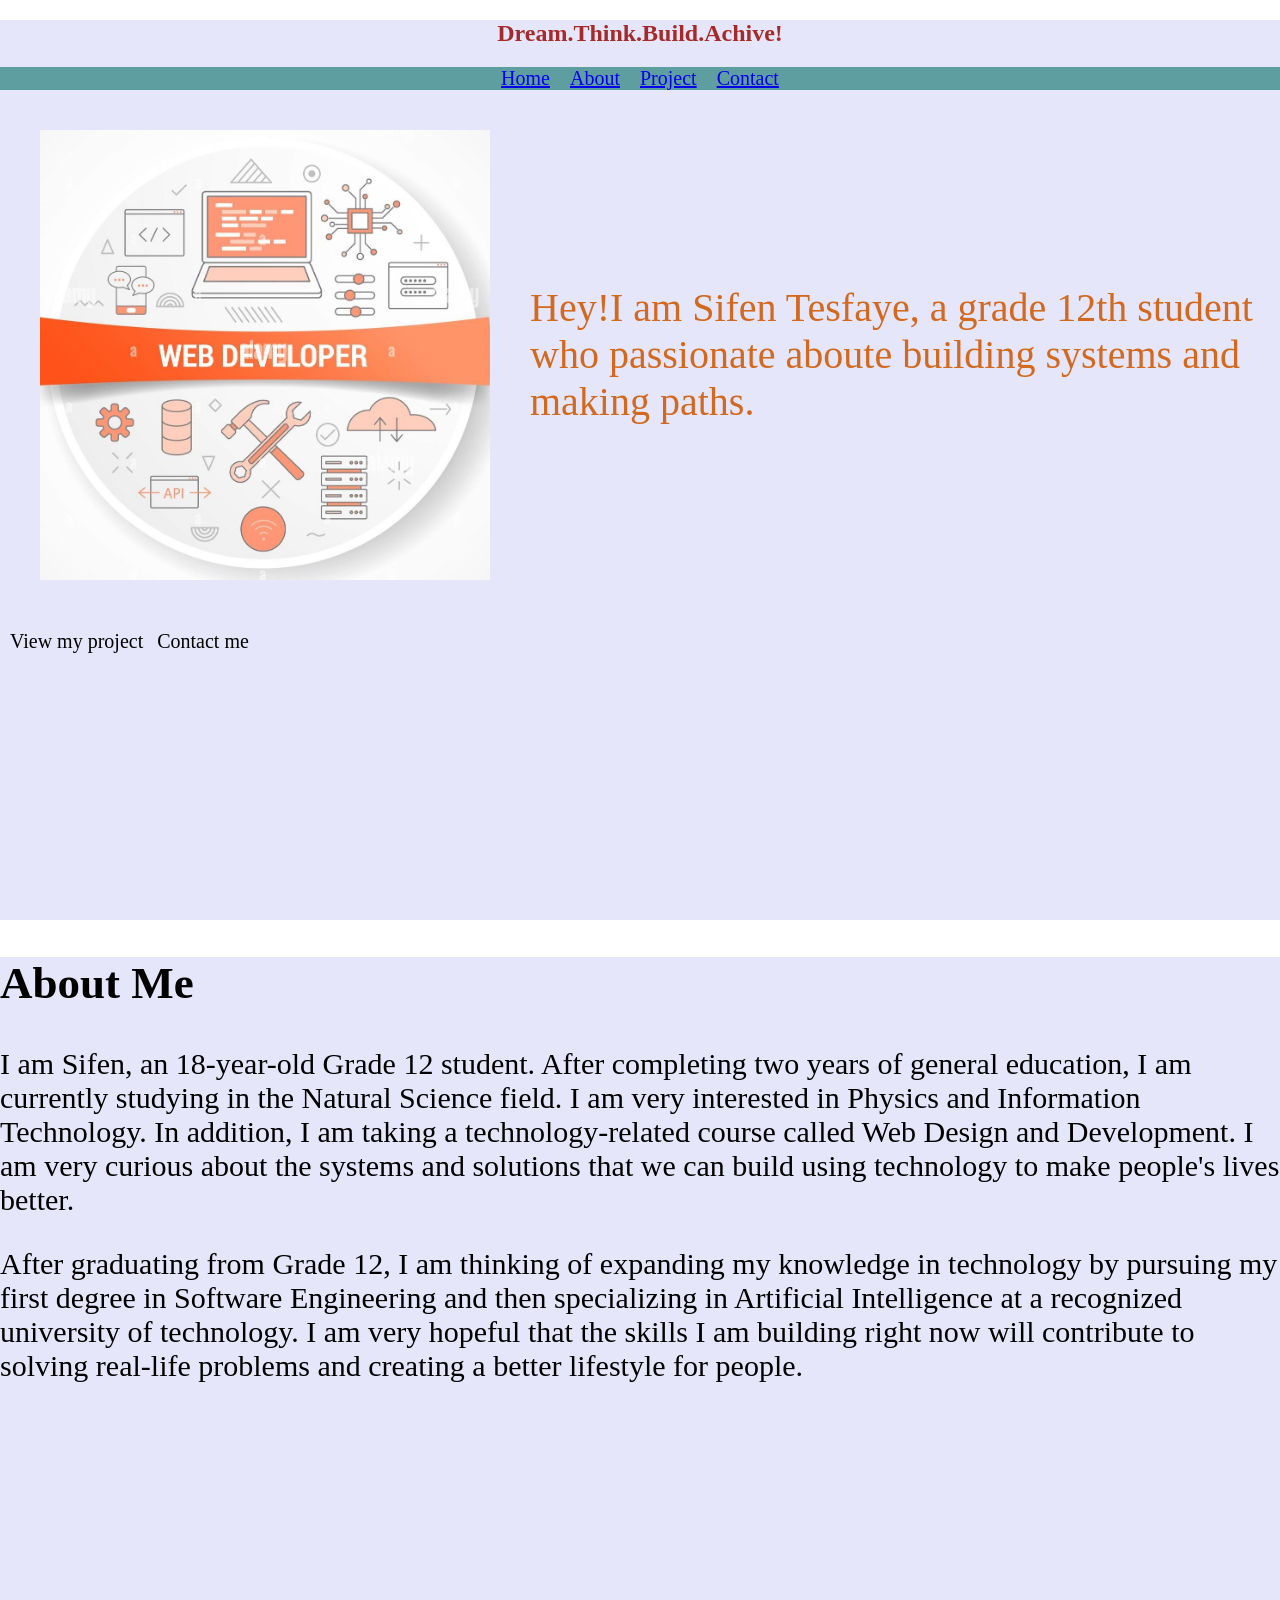
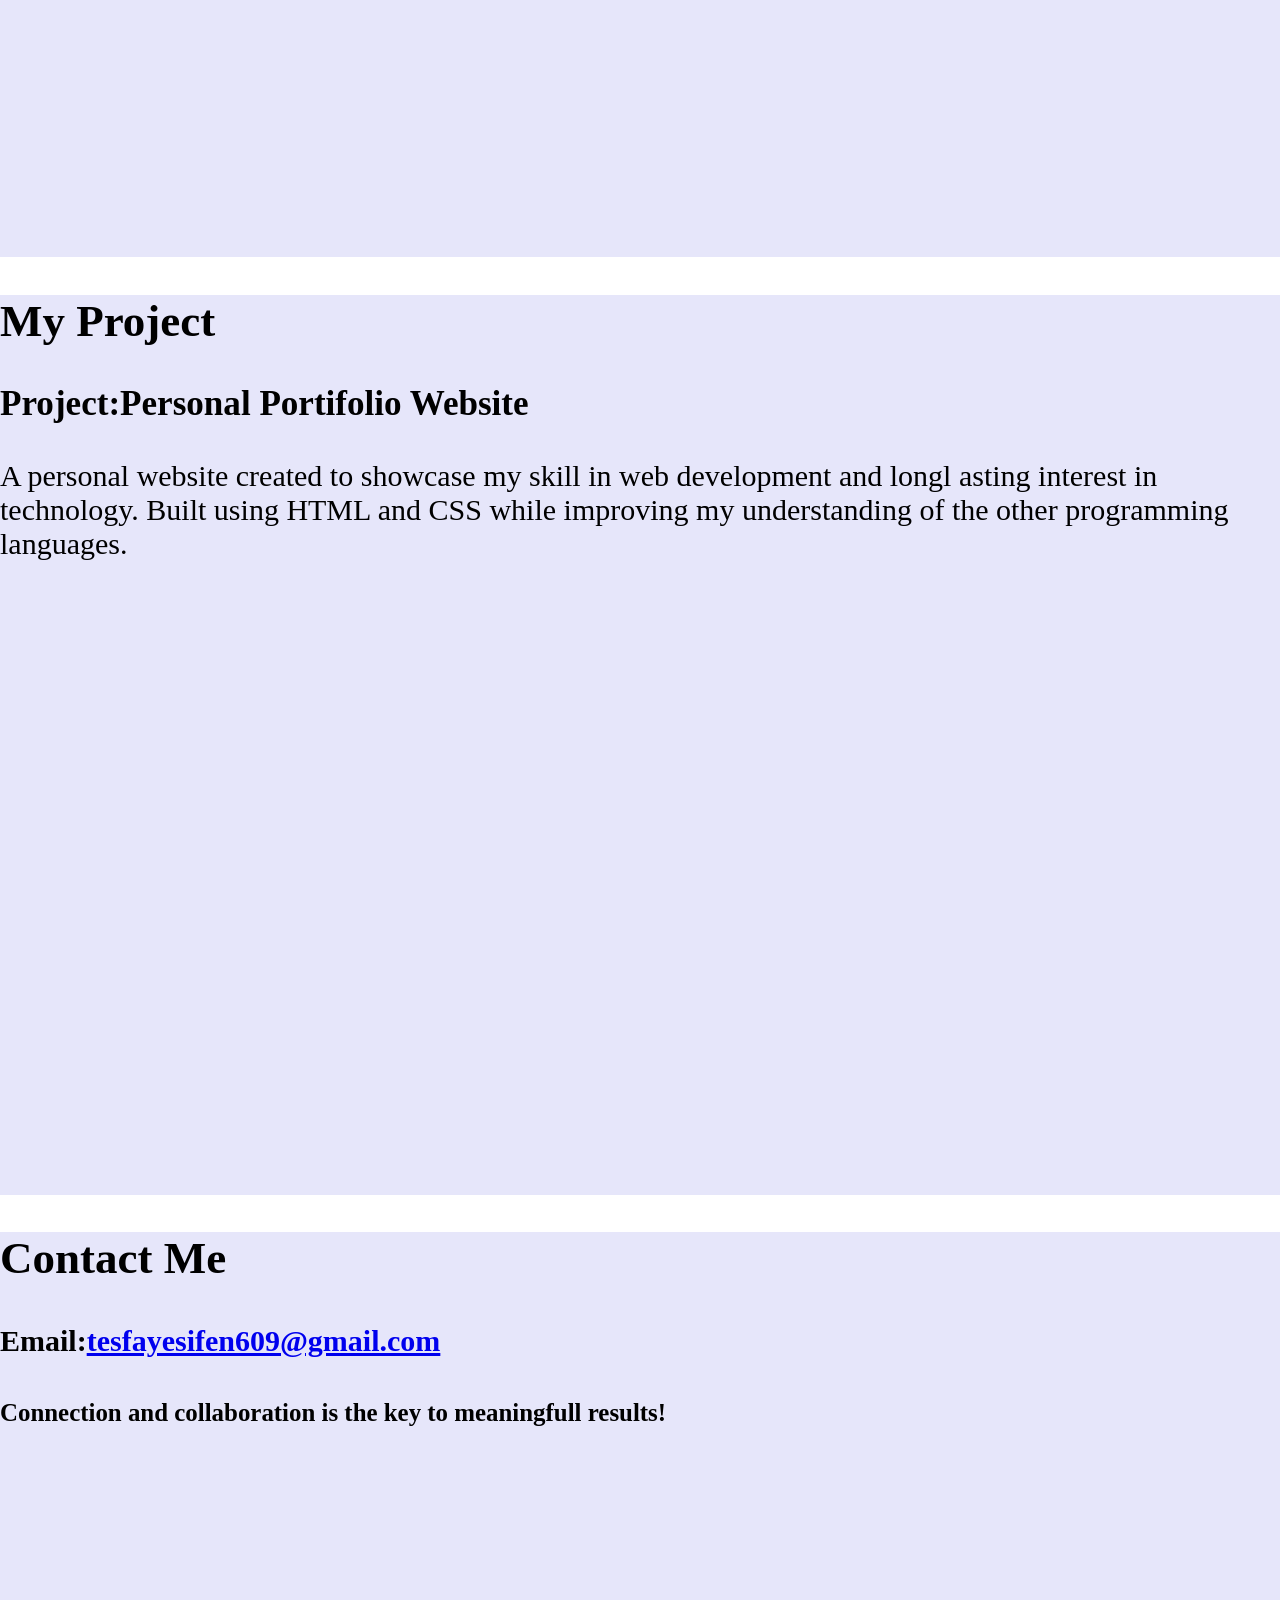
==== index.html @ 9122b824 "Add files via upload" ====
<!DOCTYPE html>
<html>
<head>
    <meta charset="UTF-8">
    <meta name="viewport" content="width=device-width, initial-scale=1.0">
    <title>Sifen Tesfaye-portifolio</title>
    <link rel="stylesheet" href="style.css">
    </head>
    <body>
        <header>
            <section id="home">
                <h1 class="welcome">Dream.Think.Build.Achive!</h1>
                <nav>
                    <a href="#home">Home</a>
                    <a href="#about">About</a>
                    <a href="#project">Project</a>
                    <a href="#contact">Contact</a>
                </nav>
                <div class="text">
                    <img class="p1" src="p2.jpg" alt="">
                    <p>Hey!I am Sifen Tesfaye, a grade 12th student who passionate aboute building systems and making paths.</p>
                 </div> 
                 <a href="#project" class="pro">View my project</a>
                 <a href="#contact" class="co">Contact me</a>
            </section>
            <section  id="about">
                <h2 class="details">About Me</h2>
                <p>I am Sifen, an 18-year-old Grade 12 student.
                     After completing two years of general education, I am currently studying in the Natural Science field.
                     I am very interested in Physics and Information Technology. 
                     In addition, I am taking a technology-related course called Web Design and Development. 
                     I am very curious about the systems and solutions that we can build using 
                     technology to make people's lives better.</p>
                    <p>
                    After graduating from Grade 12, I am thinking of expanding my knowledge
                     in technology by pursuing my first degree in Software Engineering and then specializing
                      in Artificial Intelligence at a recognized university of technology.
                       I am very hopeful that the skills I am building right now will 
                       contribute to solving real-life problems and creating a better lifestyle for people.
                    
                     </p>
                     </section>
                <section id="project">
                    <h2>My Project</h2>
                    <h3>Project:Personal Portifolio Website</h3>
                    <p>A personal website created to showcase my skill in web development and longl asting interest in technology.
                        Built using HTML and CSS while improving my understanding of the other programming languages.
                    </p>
                </section>
                <section id="contact">
                    <h2>Contact Me</h2>
                    <h4>Email:<a href="mailto:tesfayesifen609@gmail.com">tesfayesifen609@gmail.com</a></h4>
                    <h5>Connection and collaboration is the key to meaningfull results!</h5>
                </section>
            </section>
        </header>
    </body>
</html>
---- style.css ----
nav{
    display: flex;
    gap: 20px;
    align-content: center;
    justify-content: center;
    background-color: cadetblue;
    font-size: 20px;
    font-weight: 100;
    color: black;
    
    
}
section {
    min-height: 100vh;
    margin: 0px;
}
#home{
    background-color: lavender;

}
#home p{ 
    font-size: 40px;
    font-family: cursive;
    color: chocolate;
}
#about{
    font-size: 30px;
    background-color: lavender;
    color: black;
}
#project{font-size: 30px;
    background-color: lavender;
    color: black;

}
#contact{
    font-size: 30px;
    background-color: lavender;
    color: black;
}
.welcome{
    text-align: center;
    color: brown;
    font-family: cursive;
}
.text{ display: flex;
            align-items: center;

}
.p1{
    border-radius: 20px;
    object-fit: cover;
    width: 450px;
    height: 450px;
    object-position: center;
    background-color: lavender;
    margin: 20px;
    box-shadow: lavender;
    padding: 20px;
}
nav a:hover{
    color: brown;
    text-decoration: none;
    box-shadow:1px 4px blue;


}
body{
    padding: 0px;
    margin: 0px;
}
.pro{ font-size: 20px;
    color: black;
    text-decoration: none;
    padding: 10px;
    display: inline-block;

}
.pro:hover{
    box-shadow: 1px 8px blue;
    margin-left: 20px;
    margin-right: 20px
    transform: translateY(-3);
    

}
.co{ font-size: 20px;
    color: black;
    text-decoration: none;
    display: inline-block;

}
.co:hover{
    box-shadow: 1px 8px blue;
    margin-left: 20px;
    margin-right: 20px;
    transform: translateY(-3);
    
}
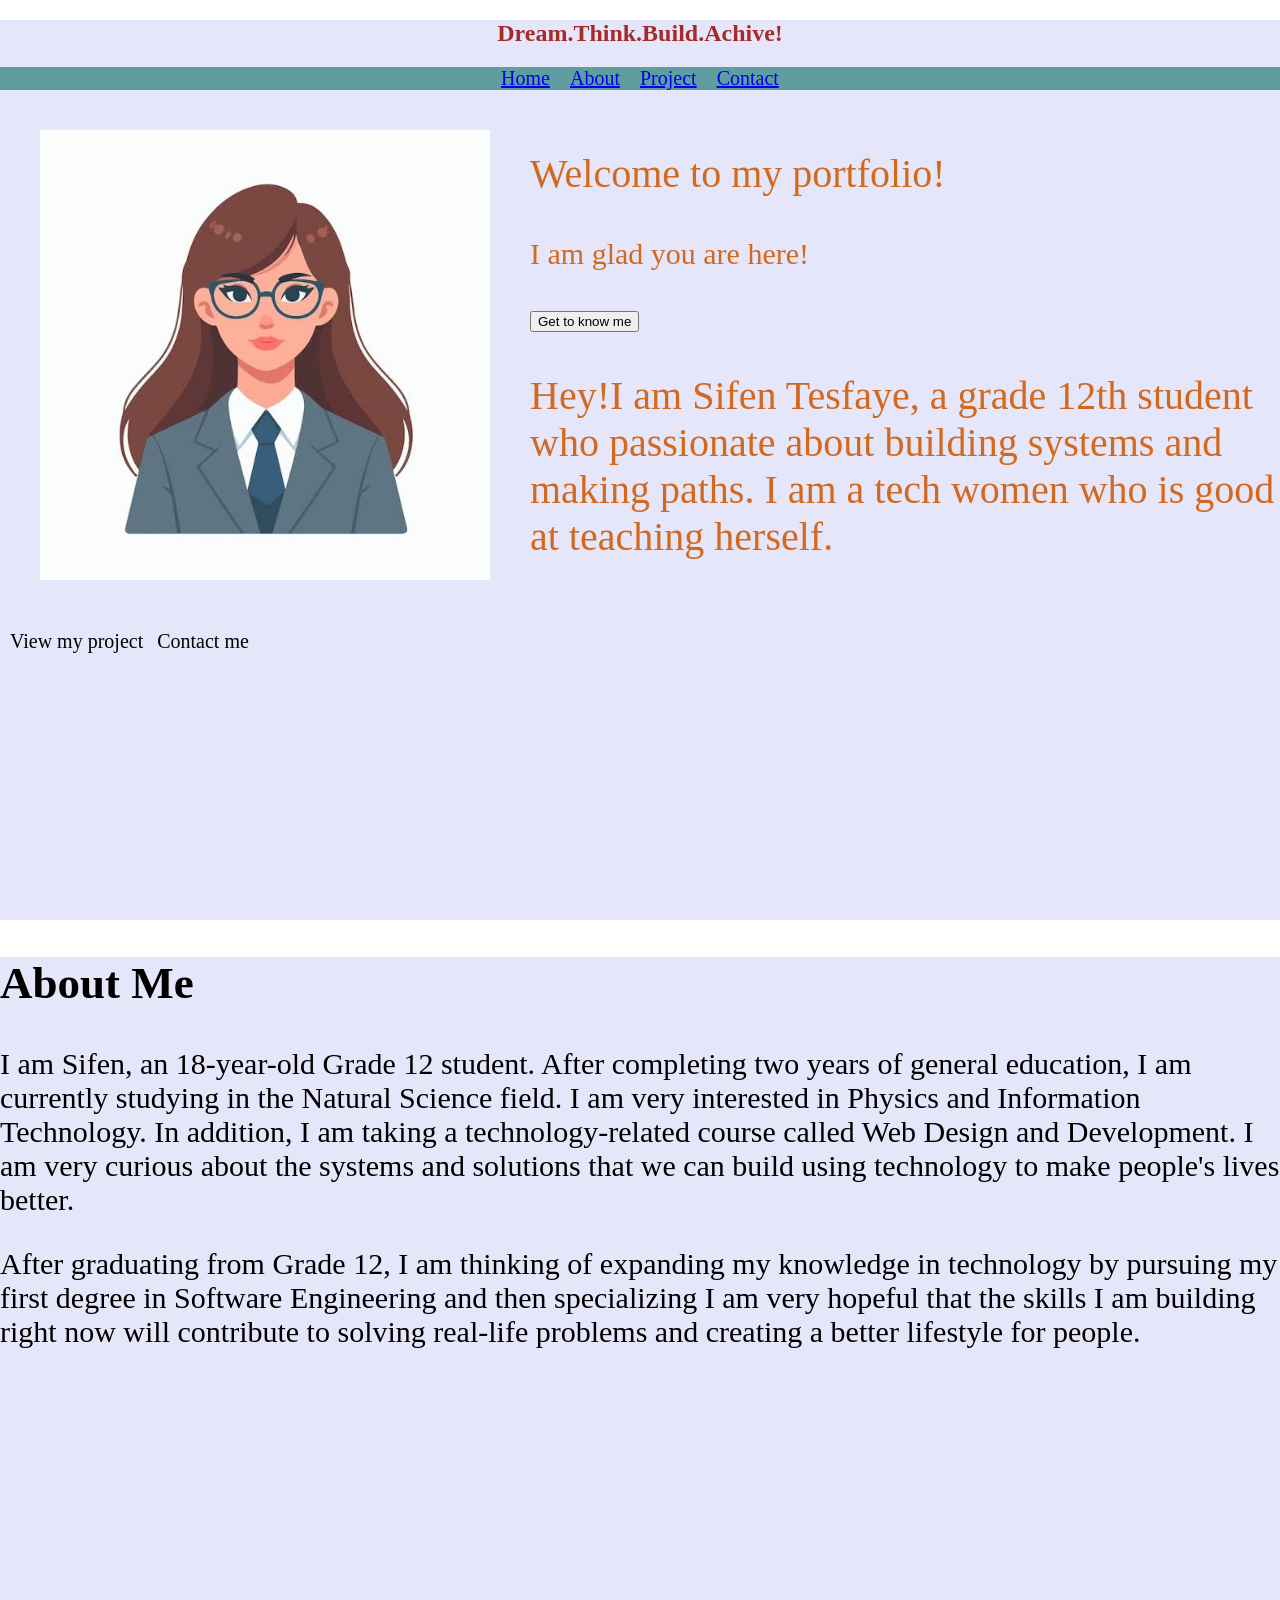
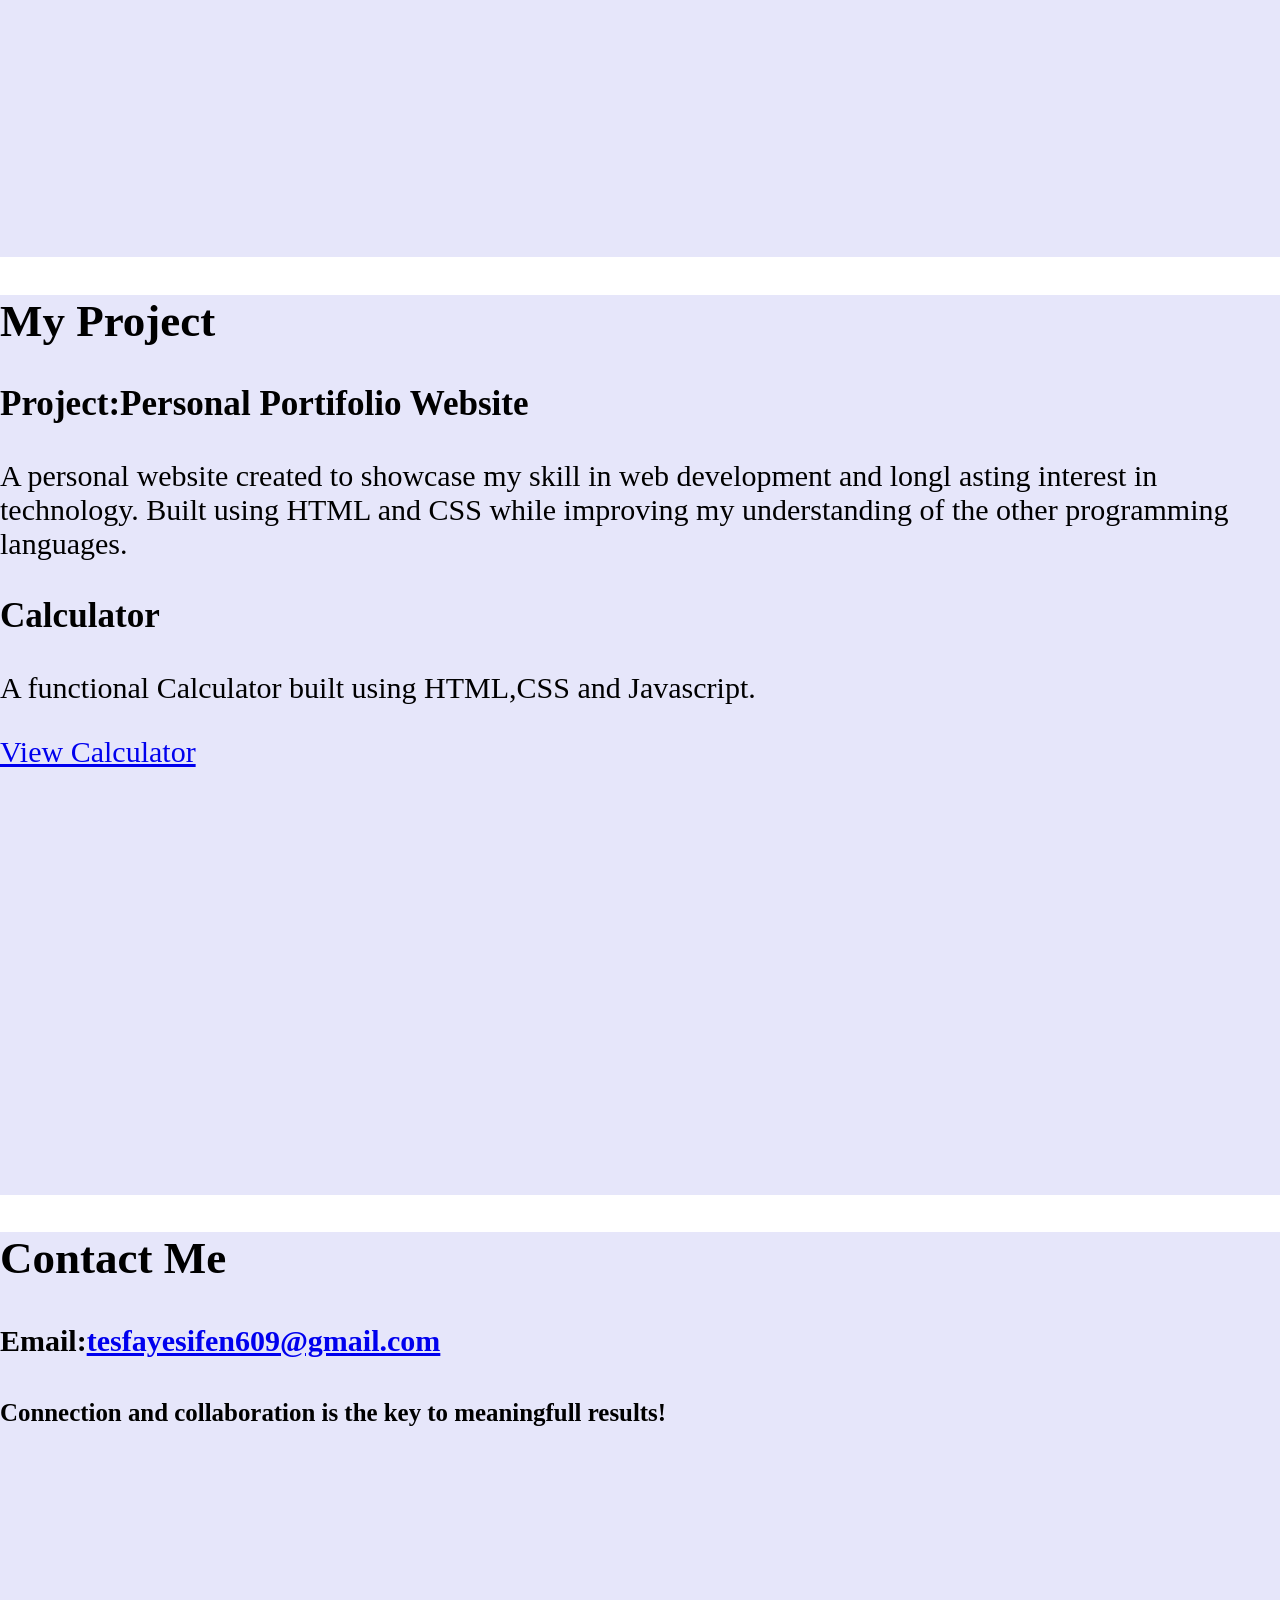
==== commit 158b5a60: "Add files via upload" ====
--- a/index.html
+++ b/index.html
@@ -17,11 +17,21 @@
                     <a href="#contact">Contact</a>
                 </nav>
                 <div class="text">
-                    <img class="p1" src="p2.jpg" alt="">
-                    <p>Hey!I am Sifen Tesfaye, a grade 12th student who passionate aboute building systems and making paths.</p>
+                    <img class="p1" src="A2.jpeg" alt="">
+                    <div>
+                        <p class="first">Welcome to my portfolio!<p style="font-size: 30px;,position: relative; 
+                            top: -50px">I am glad you are here!</p></p>
+                    <button class="getToKnowMe">Get to know me</button>
+    
+                
+                    <p class="intro">Hey!I am Sifen Tesfaye, a grade 12th student who passionate about building systems and making paths.
+                        I am a tech women who is good at teaching herself.
+                    </p>
+                    </div>
                  </div> 
                  <a href="#project" class="pro">View my project</a>
                  <a href="#contact" class="co">Contact me</a>
+                
             </section>
             <section  id="about">
                 <h2 class="details">About Me</h2>
@@ -34,7 +44,6 @@
                     <p>
                     After graduating from Grade 12, I am thinking of expanding my knowledge
                      in technology by pursuing my first degree in Software Engineering and then specializing
-                      in Artificial Intelligence at a recognized university of technology.
                        I am very hopeful that the skills I am building right now will 
                        contribute to solving real-life problems and creating a better lifestyle for people.
                     
@@ -46,6 +55,12 @@
                     <p>A personal website created to showcase my skill in web development and longl asting interest in technology.
                         Built using HTML and CSS while improving my understanding of the other programming languages.
                     </p>
+                    <div class="project-card">
+                    <h3>Calculator</h3>
+                    <p>A functional Calculator built using HTML,CSS and Javascript.</p>
+                    <a href="file:///C:/Users/Tesfaye%20Dhufera/Desktop/my%20project/javascript-course/calculator/calculator.html">View Calculator</a>
+                
+                            </div>
                 </section>
                 <section id="contact">
                     <h2>Contact Me</h2>
@@ -54,5 +69,6 @@
                 </section>
             </section>
         </header>
+        <script src="script.js"></script>
     </body>
 </html>
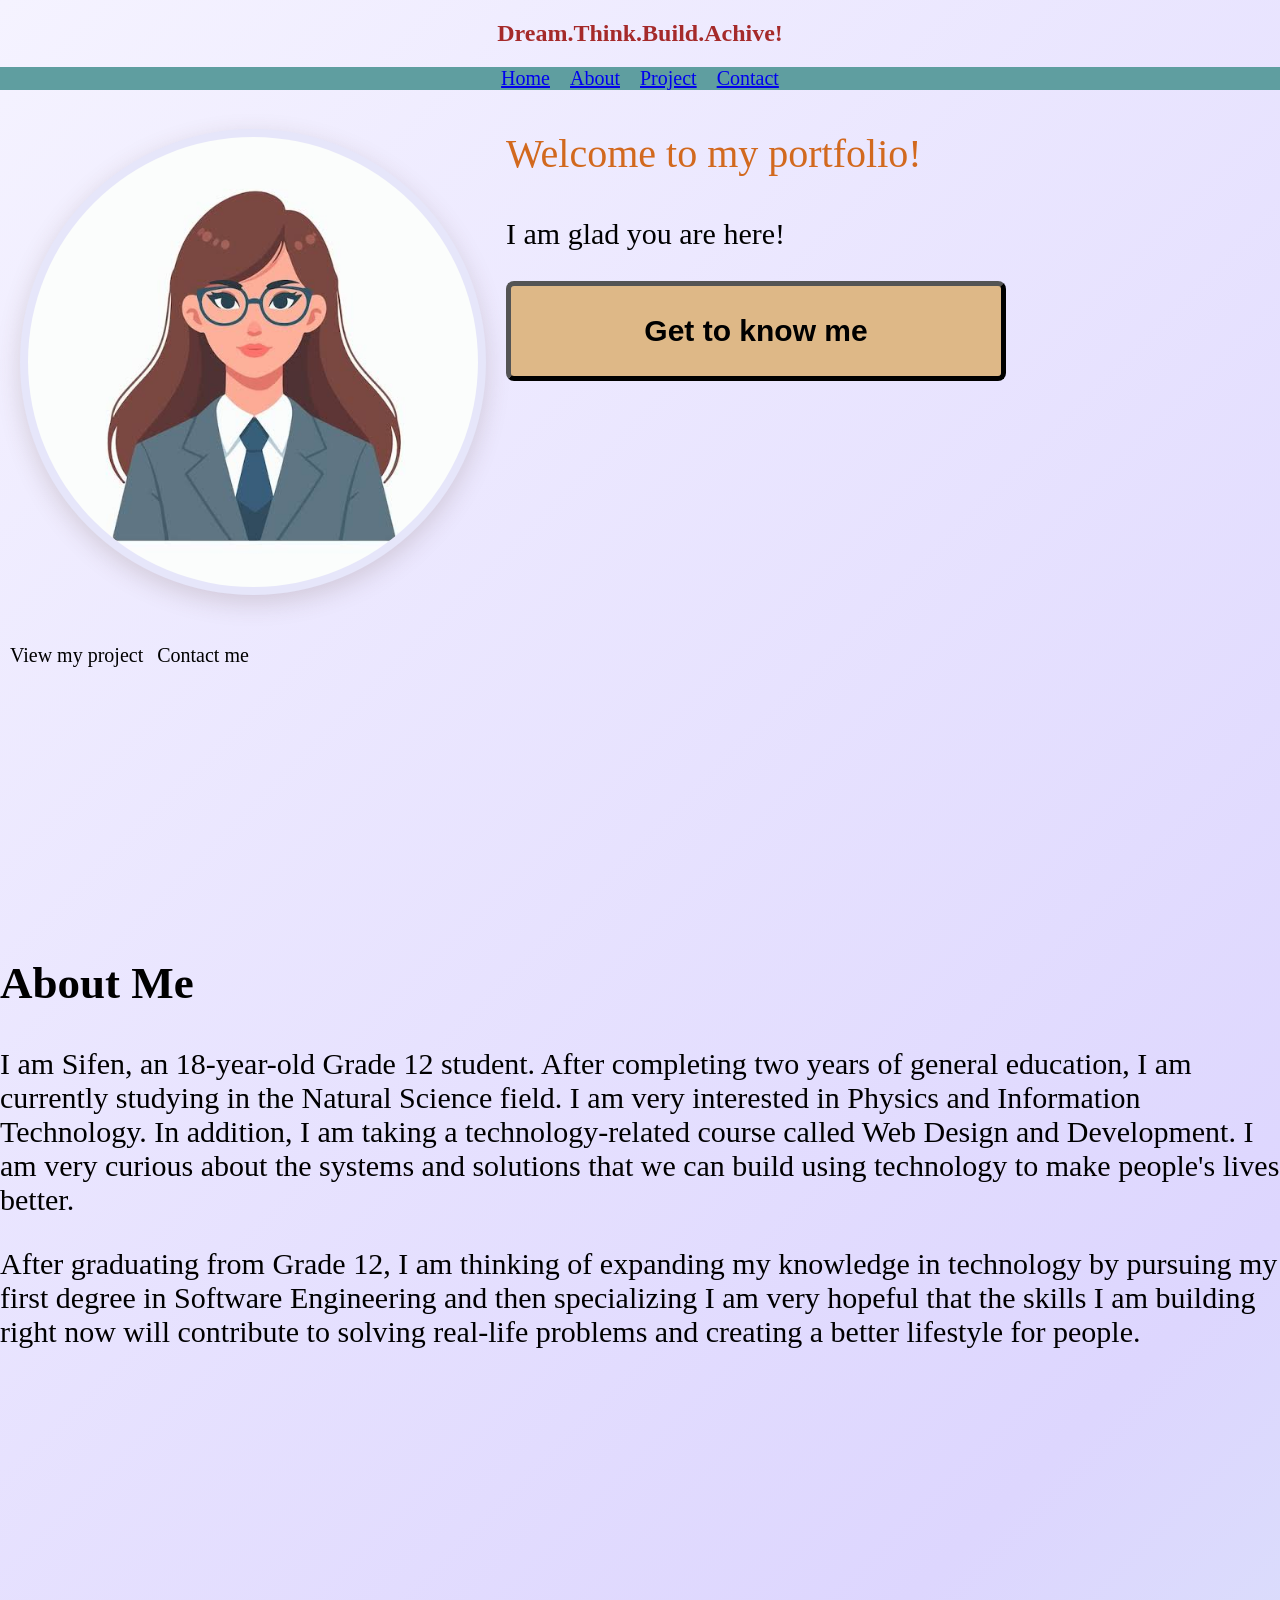
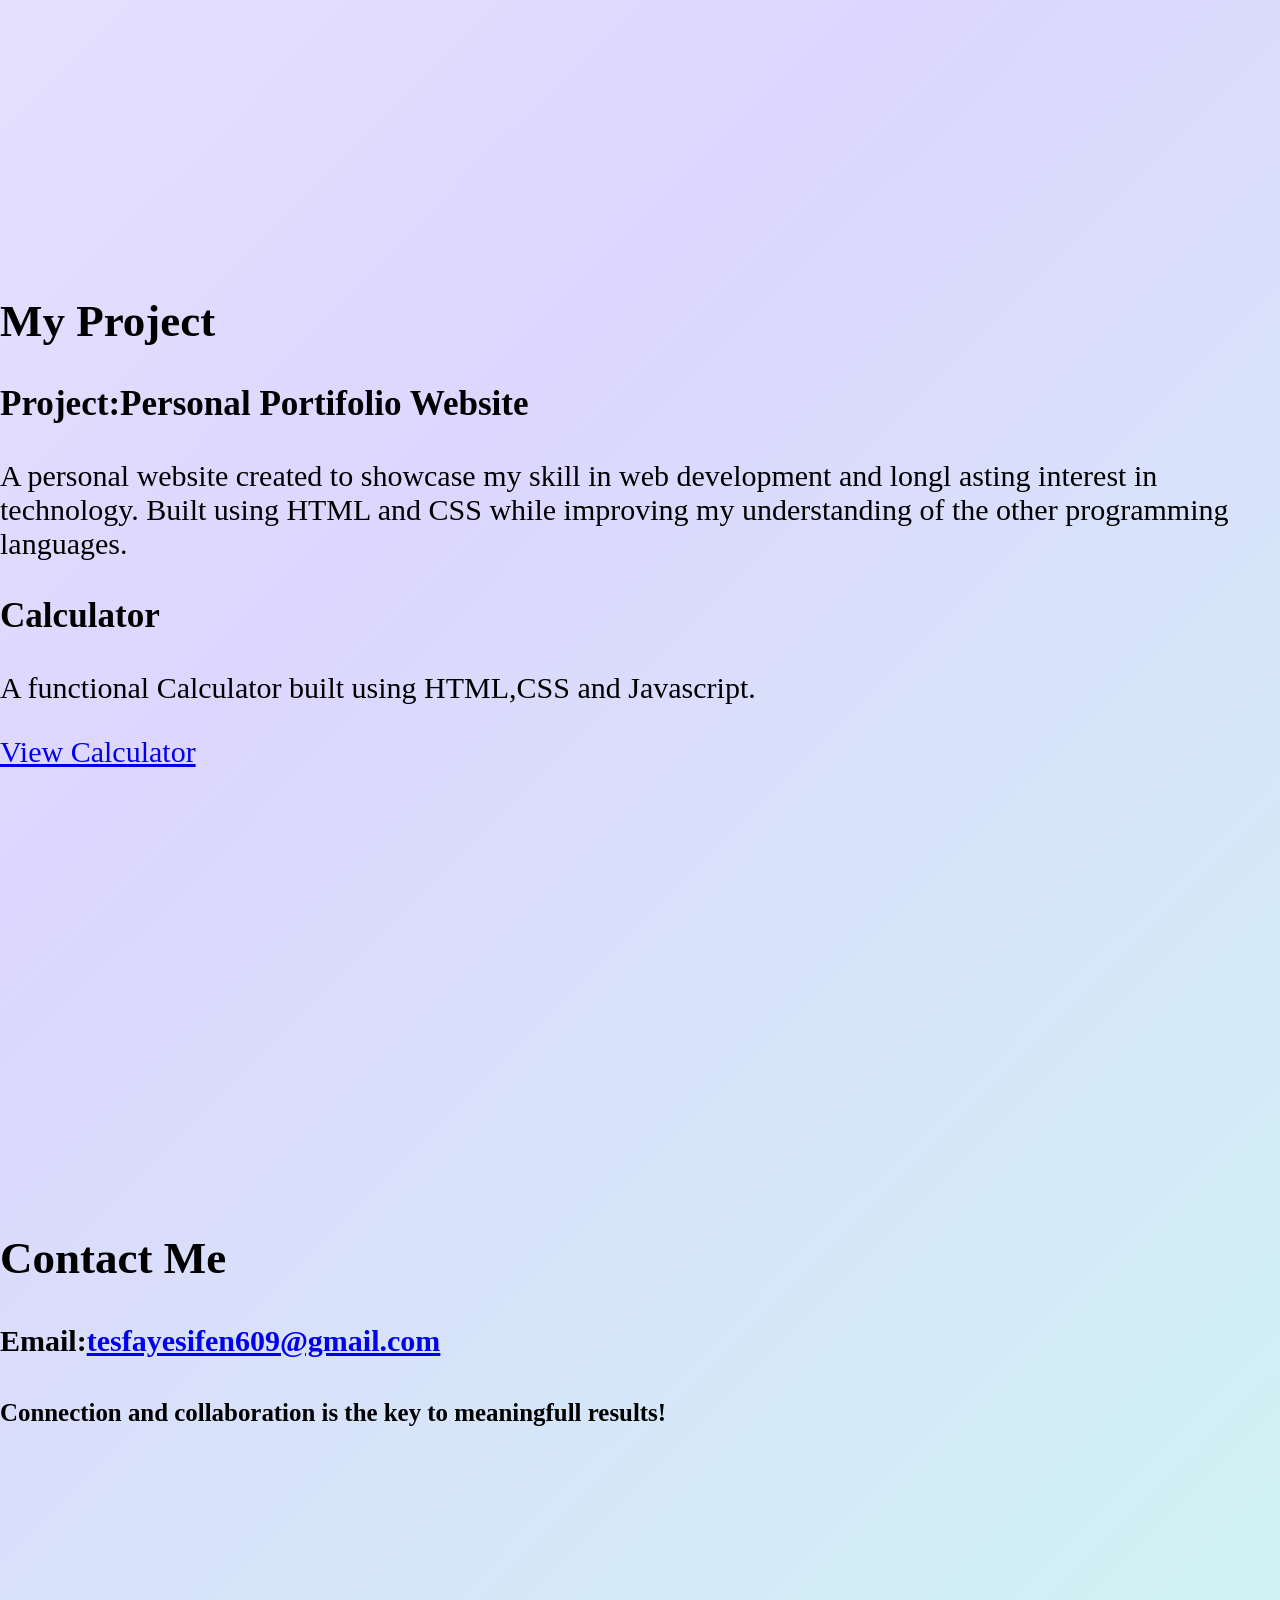
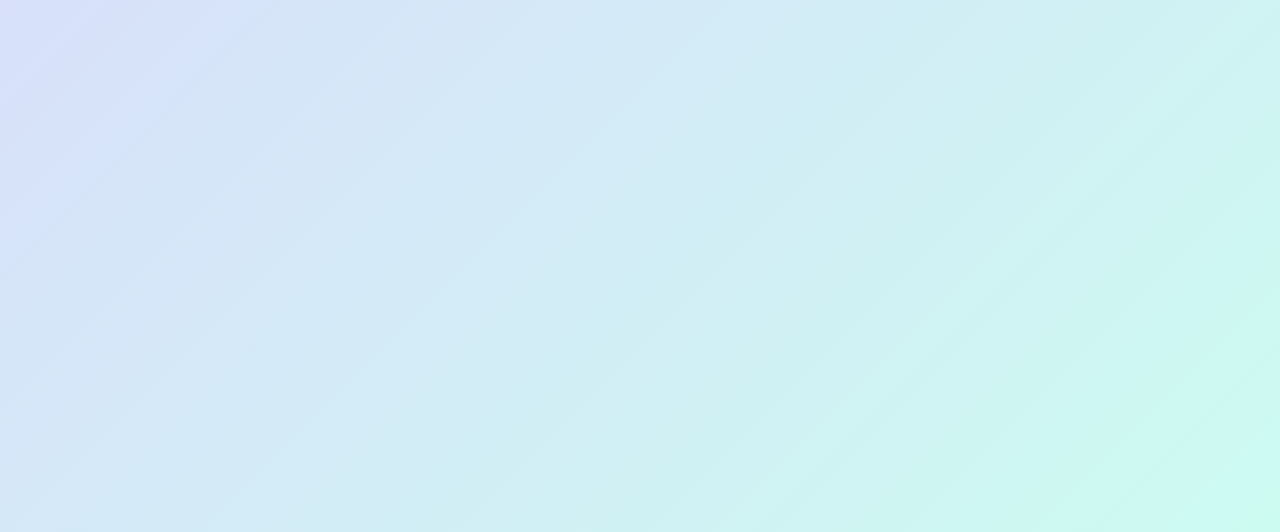
==== commit bb9fae1f: "Update index.html" ====
--- a/index.html
+++ b/index.html
@@ -58,7 +58,7 @@
                     <div class="project-card">
                     <h3>Calculator</h3>
                     <p>A functional Calculator built using HTML,CSS and Javascript.</p>
-                    <a href="file:///C:/Users/Tesfaye%20Dhufera/Desktop/my%20project/javascript-course/calculator/calculator.html">View Calculator</a>
+                    <a href="calculator.html">View Calculator</a>
                 
                             </div>
                 </section>
@@ -71,4 +71,4 @@
         </header>
         <script src="script.js"></script>
     </body>
-</html>+</html>
--- a/style.css
+++ b/style.css
@@ -15,27 +15,27 @@
     margin: 0px;
 }
 #home{
-    background-color: lavender;
+    background-color: linear gradient(#0f172a,#1e3a8a,#3b82f6);
+    ;
 
 }
-#home p{ 
-    font-size: 40px;
-    font-family: cursive;
-    color: chocolate;
-}
+
 #about{
     font-size: 30px;
-    background-color: lavender;
+    background-color: linear gradient(#0f172a,#1e3a8a,#3b82f6);
+
     color: black;
 }
 #project{font-size: 30px;
-    background-color: lavender;
+    background-color: linear gradient(#0f172a,#1e3a8a,#3b82f6);
+
     color: black;
 
 }
 #contact{
     font-size: 30px;
-    background-color: lavender;
+    background-color: linear gradient(#0f172a,#1e3a8a,#3b82f6);
+
     color: black;
 }
 .welcome{
@@ -48,27 +48,22 @@
 
 }
 .p1{
-    border-radius: 20px;
-    object-fit: cover;
+    border-radius: 50%;
+    object-fit: contain;
     width: 450px;
     height: 450px;
-    object-position: center;
+    object-position: center 45%;
     background-color: lavender;
     margin: 20px;
-    box-shadow: lavender;
-    padding: 20px;
+    box-shadow: 0 8px 25px rgba(90, 60, 50, 0.18);
+    padding: 8px;
 }
 nav a:hover{
     color: brown;
     text-decoration: none;
-    box-shadow:1px 4px blue;
+    box-shadow:1px 4px 
+}
 
-
-}
-body{
-    padding: 0px;
-    margin: 0px;
-}
 .pro{ font-size: 20px;
     color: black;
     text-decoration: none;
@@ -96,4 +91,58 @@
     margin-right: 20px;
     transform: translateY(-3);
     
+}
+
+
+.ename{
+    width: 300px;
+    height: 40px;
+    font-size: 40px;
+    padding: 6px;
+    border-radius: 8px;
+}
+
+.getToKnowMe:hover{
+    box-shadow: 3px 8px rgb(24, 21, 21);
+    border-radius: 8px;
+}
+body{
+    margin: 0px;
+    background: linear-gradient(135deg, #f5f3ff, #ddd6fe, #ccfbf1);
+}
+.first{
+    font-size: 40px;
+    font-family: fantasy;
+    color: chocolate;
+    position: relative;
+    top: =40px;
+}
+
+
+.getToKnowMe{
+    width: 500px;
+    height: 100px;
+    font-size: 30px;
+    font-weight: 600;
+    font-family: sans-serif;
+    border-radius: 8px;
+    cursor: pointer;
+    border-width: 5px;
+    background-color: burlywood;
+}
+.intro{
+    opacity: 0;
+    transition: opacity 0.8s ease;
+    max-width: 650px;
+    margin: 25px auto;
+    padding: 25px 30px;
+
+    line-height: 1.7;
+    font-size: 30px;
+    text-align: center;
+
+    border-radius: 20px;
+    background: rgba(255, 255, 255, 0.6);
+    box-shadow: 0 8px 25px rgba(120, 90, 150, 0.12);
+
 }
